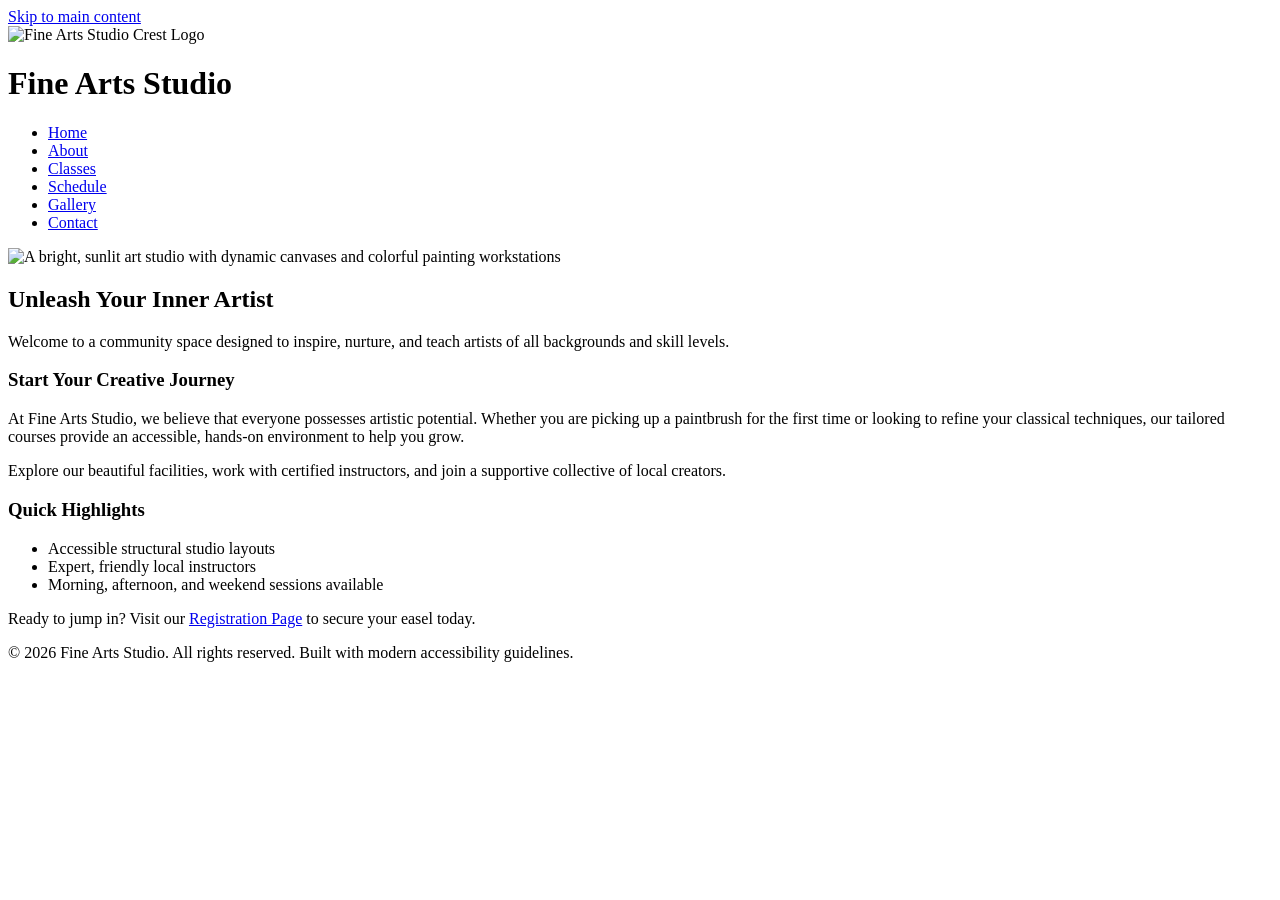
==== index.html @ 0f1530bc "Add initial HTML structure for Fine Arts Studio" ====
<!DOCTYPE html>
<html lang="en">
<head>
    <meta charset="UTF-8">
    <meta name="viewport" content="width=device-width, initial-scale=1.0">
    <meta name="description" content="Welcome to Fine Arts Studio. We offer custom, web-accessible community art classes including painting, ceramics, and drawing for all skill levels.">
    <title>Home | Fine Arts Studio</title>
    <link rel="stylesheet" href="css/styles.css">
</head>
<body>
    <a href="#main-content" class="skip-link">Skip to main content</a>

    <header class="site-header">
        <div class="container header-container">
            <div class="logo-area">
                <img src="images/logo.png" alt="Fine Arts Studio Crest Logo" class="logo-img">
                <h1>Fine Arts Studio</h1>
            </div>
            <nav class="main-nav" aria-label="Main Site Navigation">
                <ul>
                    <li><a href="index.html" class="active" aria-current="page">Home</a></li>
                    <li><a href="about.html">About</a></li>
                    <li><a href="classes.html">Classes</a></li>
                    <li><a href="schedule.html">Schedule</a></li>
                    <li><a href="gallery.html">Gallery</a></li>
                    <li><a href="contact.html">Contact</a></li>
                </ul>
            </nav>
        </div>
    </header>

    <main id="main-content" class="container">
        <section class="hero-section">
            <img src="images/hero-home.jpg" alt="A bright, sunlit art studio with dynamic canvases and colorful painting workstations" class="hero-img">
            <h2>Unleash Your Inner Artist</h2>
            <p>Welcome to a community space designed to inspire, nurture, and teach artists of all backgrounds and skill levels.</p>
        </section>

        <div class="content-grid">
            <section class="main-content">
                <h3>Start Your Creative Journey</h3>
                <p>At Fine Arts Studio, we believe that everyone possesses artistic potential. Whether you are picking up a paintbrush for the first time or looking to refine your classical techniques, our tailored courses provide an accessible, hands-on environment to help you grow.</p>
                <p>Explore our beautiful facilities, work with certified instructors, and join a supportive collective of local creators.</p>
            </section>
            <aside class="sidebar">
                <h3>Quick Highlights</h3>
                <ul class="simple-list">
                    <li>Accessible structural studio layouts</li>
                    <li>Expert, friendly local instructors</li>
                    <li>Morning, afternoon, and weekend sessions available</li>
                </ul>
                <p>Ready to jump in? Visit our <a href="contact.html">Registration Page</a> to secure your easel today.</p>
            </aside>
        </div>
    </main>

    <footer class="site-footer">
        <div class="container">
            <p>&copy; 2026 Fine Arts Studio. All rights reserved. Built with modern accessibility guidelines.</p>
        </div>
    </footer>
</body>
</html>
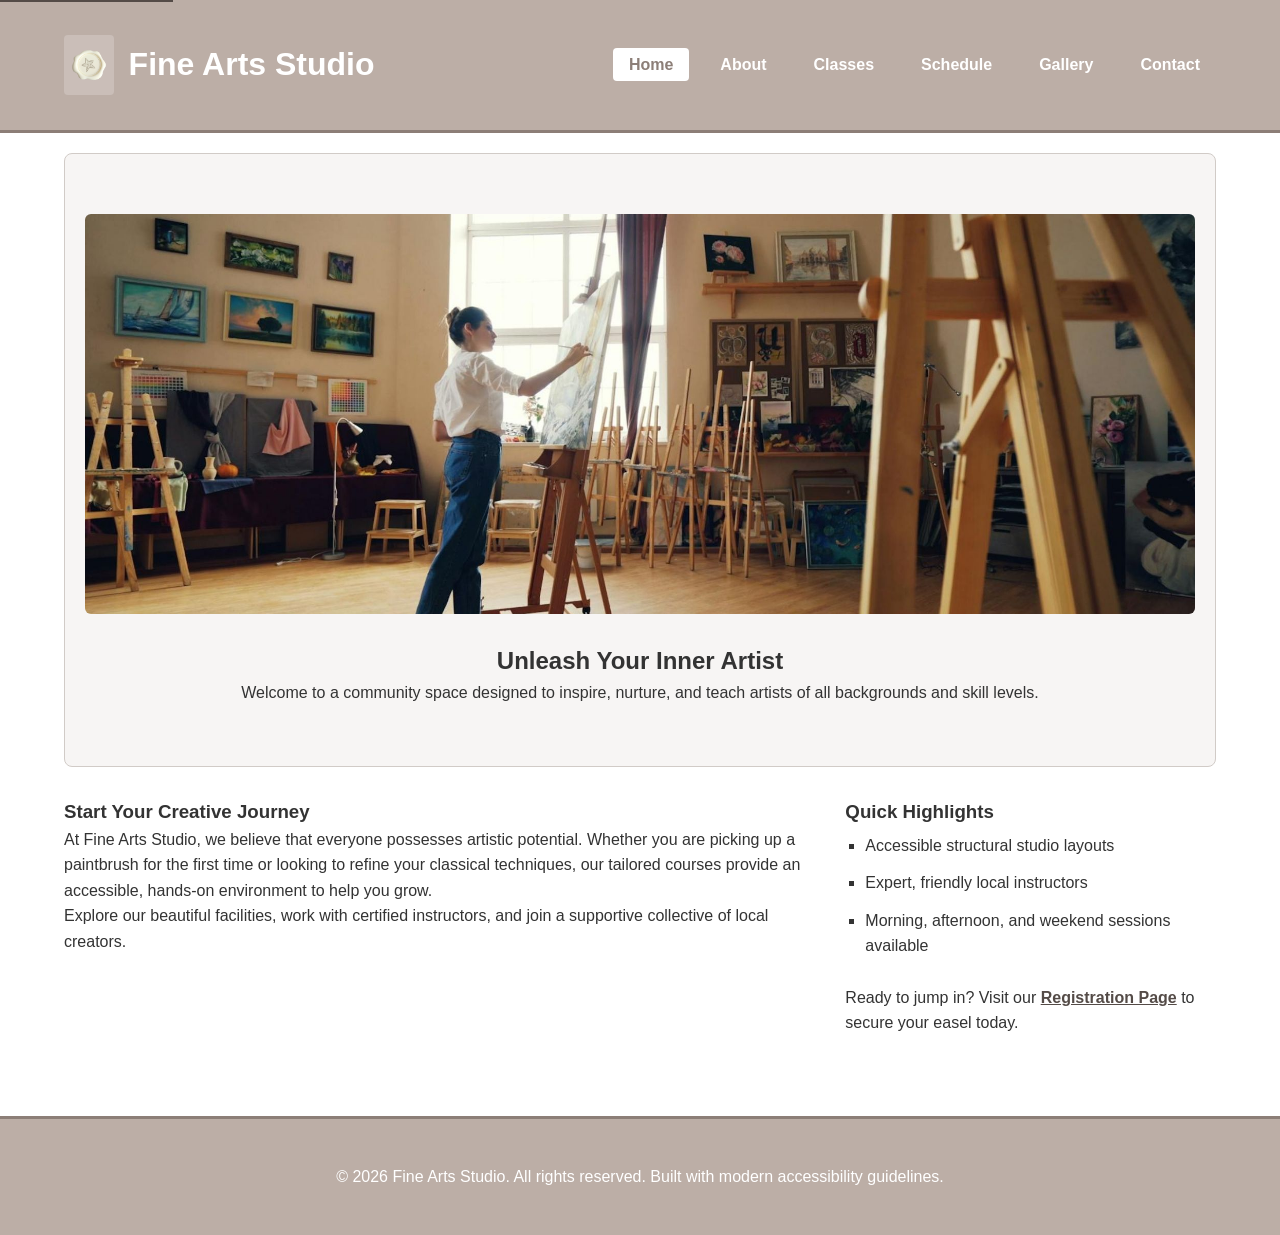
==== commit f1a6ed50: "Refactor image and stylesheet paths in index.html Updated file paths for stylesheet and images to re" ====
--- a/index.html
+++ b/index.html
@@ -5,7 +5,7 @@
     <meta name="viewport" content="width=device-width, initial-scale=1.0">
     <meta name="description" content="Welcome to Fine Arts Studio. We offer custom, web-accessible community art classes including painting, ceramics, and drawing for all skill levels.">
     <title>Home | Fine Arts Studio</title>
-    <link rel="stylesheet" href="css/styles.css">
+    <link rel="stylesheet" href="style.css">
 </head>
 <body>
     <a href="#main-content" class="skip-link">Skip to main content</a>
@@ -13,7 +13,7 @@
     <header class="site-header">
         <div class="container header-container">
             <div class="logo-area">
-                <img src="images/logo.png" alt="Fine Arts Studio Crest Logo" class="logo-img">
+                <img src="logo.png" alt="Fine Arts Studio Crest Logo" class="logo-img">
                 <h1>Fine Arts Studio</h1>
             </div>
             <nav class="main-nav" aria-label="Main Site Navigation">
@@ -31,7 +31,7 @@
 
     <main id="main-content" class="container">
         <section class="hero-section">
-            <img src="images/hero-home.jpg" alt="A bright, sunlit art studio with dynamic canvases and colorful painting workstations" class="hero-img">
+            <img src="hero-home.jpg" alt="A bright, sunlit art studio with dynamic canvases and colorful painting workstations" class="hero-img">
             <h2>Unleash Your Inner Artist</h2>
             <p>Welcome to a community space designed to inspire, nurture, and teach artists of all backgrounds and skill levels.</p>
         </section>
--- a/style.css
+++ b/style.css
@@ -0,0 +1,377 @@
+/* ==========================================================================
+   1. GLOBAL STYLES, BRAND COLORS & ACCESSIBILITY
+   ========================================================================== */
+:root {
+    --primary-color: #bcaea6;       /* Your exact brand taupe color */
+    --primary-dark: #8c7e77;        /* A darker tone of your color for high-contrast text */
+    --accent-color: #544b47;        /* Deep earthy contrast color */
+    --text-color: #333333;
+    --bg-white: #ffffff;            /* Crisp white background */
+    --bg-light-tint: #f7f5f4;       /* Soft tint for backgrounds/cards */
+    --border-color: #d1cbc7;
+}
+
+* {
+    box-sizing: border-box;
+    margin: 0;
+    padding: 0;
+}
+
+body {
+    font-family: 'Segoe UI', Tahoma, Geneva, Verdana, sans-serif;
+    line-height: 1.6;
+    color: var(--text-color);
+    background-color: var(--bg-white);
+}
+
+/* Skip to content link for screen readers */
+.skip-link {
+    position: absolute;
+    top: -40px;
+    left: 0;
+    background: var(--accent-color);
+    color: var(--bg-white);
+    padding: 8px;
+    z-index: 100;
+    transition: top 0.3s;
+}
+
+.skip-link:focus {
+    top: 0;
+}
+
+/* Utilities */
+.container {
+    width: 90%;
+    max-width: 1200px;
+    margin: 0 auto;
+    padding: 20px 0;
+}
+
+.visually-hidden {
+    position: absolute;
+    width: 1px;
+    height: 1px;
+    padding: 0;
+    margin: -1px;
+    overflow: hidden;
+    clip: rect(0, 0, 0, 0);
+    border: 0;
+}
+
+/* ==========================================================================
+   2. HEADER & NAVIGATION (Flexbox with your brand colors)
+   ========================================================================== */
+.site-header {
+    background-color: var(--primary-color);
+    color: var(--bg-white);
+    padding: 15px 0;
+    border-bottom: 3px solid var(--primary-dark);
+}
+
+.header-container {
+    display: flex;
+    justify-content: space-between;
+    align-items: center;
+    flex-wrap: wrap;
+}
+
+.logo-area {
+    display: flex;
+    align-items: center;
+    gap: 15px;
+    color: var(--bg-white);
+}
+
+.logo-img {
+    max-height: 60px;
+    width: auto;
+    background-color: rgba(255, 255, 255, 0.2); /* Soft highlight for transparency */
+    border-radius: 4px;
+    padding: 4px;
+}
+
+.main-nav ul {
+    display: flex;
+    list-style: none;
+    gap: 15px;
+}
+
+.main-nav a {
+    color: var(--bg-white);
+    text-decoration: none;
+    font-weight: 600;
+    padding: 8px 16px;
+    border-radius: 4px;
+    transition: all 0.3s ease;
+}
+
+.main-nav a:hover, 
+.main-nav a:focus,
+.main-nav a.active {
+    background-color: var(--bg-white);
+    color: var(--primary-dark);
+    outline: none;
+}
+
+/* ==========================================================================
+   3. HERO & MAIN LAYOUTS
+   ========================================================================== */
+.hero-section {
+    position: relative;
+    background-color: var(--bg-light-tint);
+    text-align: center;
+    padding: 60px 20px;
+    border-radius: 8px;
+    border: 1px solid var(--border-color);
+}
+
+.hero-img {
+    width: 100%;
+    max-height: 400px;
+    object-fit: cover;
+    margin-bottom: 20px;
+    border-radius: 6px;
+}
+
+.content-grid {
+    display: flex;
+    flex-direction: column;
+    gap: 40px;
+    margin-top: 30px;
+}
+
+@media (min-width: 768px) {
+    .content-grid {
+        flex-direction: row;
+    }
+    .main-content { flex: 2; }
+    .sidebar { flex: 1; }
+}
+
+figure {
+    margin: 20px 0;
+    background: var(--bg-light-tint);
+    padding: 12px;
+    border-radius: 6px;
+    border: 1px solid var(--border-color);
+}
+
+figcaption {
+    font-size: 0.9rem;
+    color: var(--accent-color);
+    margin-top: 8px;
+    font-style: italic;
+    text-align: center;
+}
+
+/* Links across the site */
+a {
+    color: var(--accent-color);
+    font-weight: 600;
+}
+a:hover {
+    color: var(--primary-dark);
+}
+
+/* ==========================================================================
+   4. LIST STYLING (Simple & Complex Nested)
+   ========================================================================== */
+.simple-list {
+    list-style-type: square;
+    margin-left: 20px;
+    margin-bottom: 20px;
+}
+
+.simple-list li {
+    padding: 6px 0;
+}
+
+.studio-hierarchy-list {
+    list-style: none;
+    background: var(--bg-light-tint);
+    padding: 25px;
+    border-radius: 8px;
+    border-left: 6px solid var(--primary-color);
+    border-top: 1px solid var(--border-color);
+    border-right: 1px solid var(--border-color);
+    border-bottom: 1px solid var(--border-color);
+}
+
+.studio-hierarchy-list > li {
+    font-weight: bold;
+    font-size: 1.2rem;
+    color: var(--accent-color);
+    margin-top: 15px;
+}
+
+.studio-hierarchy-list ul {
+    list-style-type: circle;
+    margin-left: 25px;
+    font-weight: normal;
+    font-size: 1rem;
+    color: var(--text-color);
+}
+
+.studio-hierarchy-list ul ul {
+    list-style-type: disc;
+    color: var(--primary-dark);
+}
+
+/* ==========================================================================
+   5. COMPLEX TABLE STYLING
+   ========================================================================== */
+.table-responsive {
+    overflow-x: auto;
+    margin: 20px 0;
+}
+
+.schedule-table {
+    width: 100%;
+    border-collapse: collapse;
+    margin-top: 15px;
+    font-size: 0.95rem;
+    background-color: var(--bg-white);
+}
+
+.schedule-table th, 
+.schedule-table td {
+    border: 1px solid var(--border-color);
+    padding: 14px;
+    text-align: left;
+}
+
+.schedule-table thead th {
+    background-color: var(--primary-color);
+    color: var(--bg-white);
+    font-weight: 600;
+}
+
+.schedule-table tr:nth-child(even) {
+    background-color: var(--bg-light-tint);
+}
+
+.schedule-table tr:hover {
+    background-color: #edeae8;
+}
+
+.table-category {
+    font-weight: bold;
+    background-color: var(--primary-color);
+    color: var(--bg-white) !important;
+}
+
+/* ==========================================================================
+   6. GALLERY STYLES (CSS Grid)
+   ========================================================================== */
+.gallery-grid {
+    display: grid;
+    grid-template-columns: repeat(auto-fit, minmax(280px, 1fr));
+    gap: 25px;
+    margin-top: 25px;
+}
+
+.gallery-card {
+    background: var(--bg-white);
+    border: 1px solid var(--border-color);
+    border-radius: 8px;
+    overflow: hidden;
+    box-shadow: 0 4px 6px rgba(0,0,0,0.02);
+}
+
+.gallery-card img {
+    width: 100%;
+    height: 240px;
+    object-fit: cover;
+    display: block;
+}
+
+/* Video Section */
+.video-wrapper {
+    max-width: 700px;
+    margin: 30px auto;
+    background: #000;
+    border-radius: 8px;
+    overflow: hidden;
+}
+
+video {
+    width: 100%;
+    display: block;
+}
+
+.transcript-box {
+    background: var(--bg-light-tint);
+    padding: 20px;
+    border-radius: 6px;
+    margin-top: 15px;
+    border: 1px solid var(--border-color);
+}
+
+/* ==========================================================================
+   7. FORM STYLING
+   ========================================================================== */
+.registration-form {
+    background: var(--bg-light-tint);
+    border: 1px solid var(--border-color);
+    padding: 35px;
+    border-radius: 8px;
+    max-width: 600px;
+    margin: 0 auto;
+}
+
+.form-group {
+    margin-bottom: 20px;
+    display: flex;
+    flex-direction: column;
+}
+
+.form-group label {
+    font-weight: 600;
+    margin-bottom: 8px;
+    color: var(--accent-color);
+}
+
+.form-control {
+    padding: 12px;
+    border: 1px solid var(--border-color);
+    background-color: var(--bg-white);
+    border-radius: 4px;
+    font-size: 1rem;
+}
+
+.form-control:focus {
+    outline: 2px solid var(--primary-dark);
+}
+
+.btn-submit {
+    background-color: var(--primary-color);
+    color: var(--bg-white);
+    padding: 14px 24px;
+    border: 1px solid var(--primary-dark);
+    border-radius: 4px;
+    font-size: 1rem;
+    font-weight: bold;
+    cursor: pointer;
+    transition: background 0.3s;
+    width: 100%;
+}
+
+.btn-submit:hover, 
+.btn-submit:focus {
+    background-color: var(--accent-color);
+    border-color: var(--accent-color);
+    outline: none;
+}
+
+/* ==========================================================================
+   8. FOOTER
+   ========================================================================== */
+.site-footer {
+    background-color: var(--primary-color);
+    color: var(--bg-white);
+    text-align: center;
+    padding: 25px 0;
+    margin-top: 60px;
+    border-top: 3px solid var(--primary-dark);
+}
